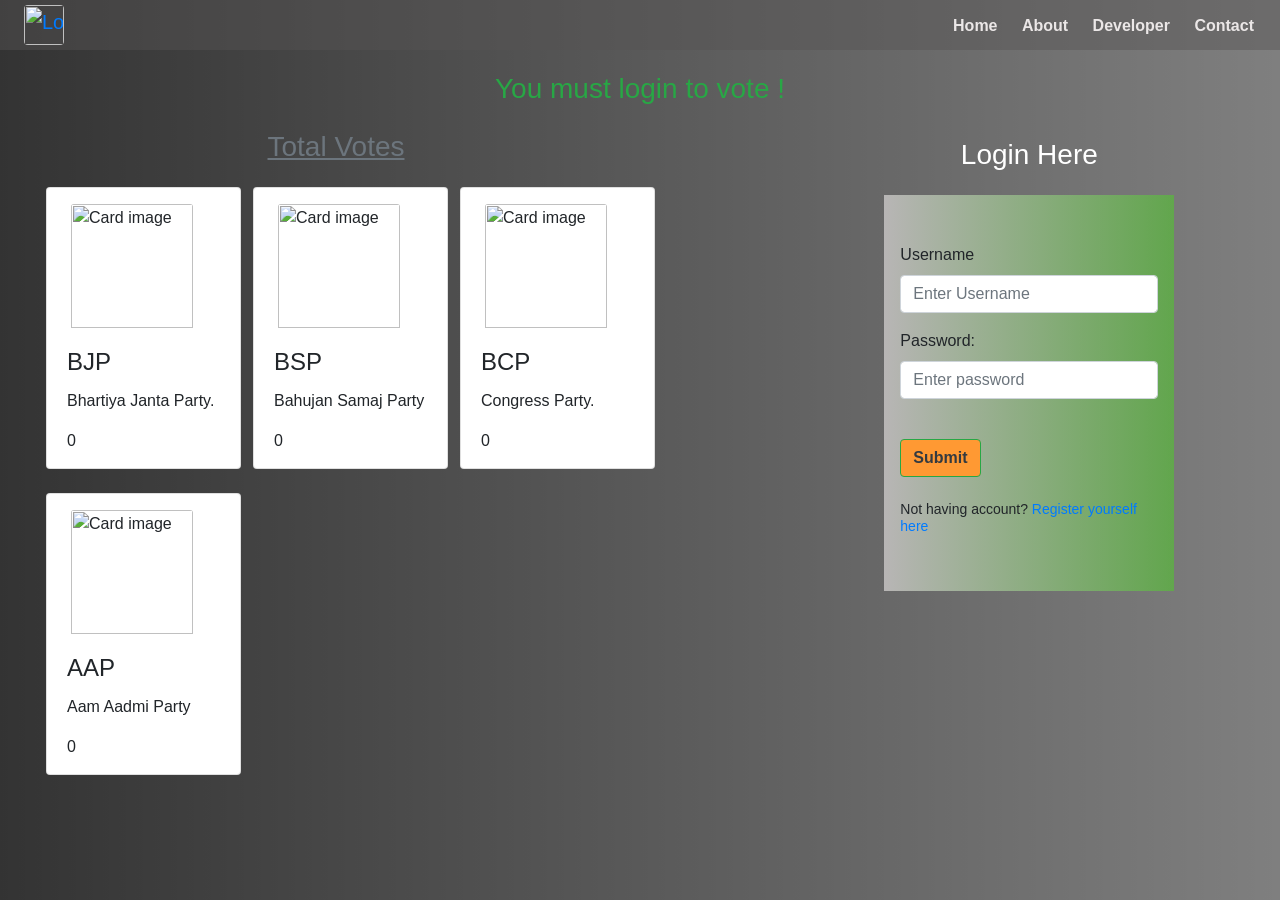
==== open.html @ d7e3abc3 "Add files via upload" ====
<html>
<head> 
<title> E-Voting </title>
<meta charset="utf-8">
  <meta name="viewport" content="width=device-width, initial-scale=1">
  <link rel="stylesheet" href="https://maxcdn.bootstrapcdn.com/bootstrap/4.4.1/css/bootstrap.min.css">
  <script src="https://ajax.googleapis.com/ajax/libs/jquery/3.4.1/jquery.min.js"></script>
  <script src="https://cdnjs.cloudflare.com/ajax/libs/popper.js/1.16.0/umd/popper.min.js"></script>
  <script src="https://maxcdn.bootstrapcdn.com/bootstrap/4.4.1/js/bootstrap.min.js"></script>
  <link rel="stylesheet" href="style.css">
</head>

<body>

<nav class="topnavbar fixed-top navbar-header page-scroll">
    <a class="navbar-brand ml-4" href="#">
        <img src="pictures/download.png" class="rounded" alt="Logo" style="width:40px;">
      </a>
            <div class="nav-links mr-3">
                <ul>
                    <li> <a href="#"> Home </a></li>
                    <li> <a href="#"> About </a></li>
                    <li> <a href="#"> Developer </a></li>
                    <li> <a href="#"> Contact</a></li>
                </ul>
            </div>
        </nav>    
    </br> </br> <br>
<h3 class="text-center text-success"> You must login to <span class="vote">vote ! </span></h3>
    <div class="container-fluid my-4">
    <div class="row">
        <div class="col-md-6 ml-3">
        <h3 class="text-center mb-4 text-secondary"><u> Total Votes </u></h3>
            <div class="row mr-1">
                <div class="col-md-4 mb-4">
                    <div class="container">
                    <div class="card" style="width:195px; height:282px">
                    <img class="card-img-top mx-4 mt-3" src="pictures/download (1).png" alt="Card image" style="width:122px" height="124px">
                    <div class="card-body">
                    <h4 class="card-title">BJP</h4>
                    <p class="card-text">Bhartiya Janta Party.</p>
                    <p> 0 </p>
                    </div>
                </div>
                </div>
            </div>

            <div class="col-md-4">
                    <div class="container">
                    <div class="card" style="width:195px; height:282px">
                    <img class="card-img-top mx-4 mt-3" src="pictures/2.png" alt="Card image" style="width:122px" height="124px">
                    <div class="card-body">
                    <h4 class="card-title">BSP</h4>
                    <p class="card-text">Bahujan Samaj Party</p>
                    <p> 0 </p>
                    </div>
                </div>
                </div>
            </div>

            <div class="col-md-4">
                    <div class="container">
                    <div class="card" style="width:195px; height:282px">
                    <img class="card-img-top mx-4 mt-3" src="pictures/download (2).png" alt="Card image" style="width:122px" height="124px">
                    <div class="card-body">
                    <h4 class="card-title">BCP</h4>
                    <p class="card-text">Congress Party.</p>
                    <p> 0 </p>
                    </div>
                </div>
                </div>
            </div>

            <div class="col-md-4">
                    <div class="container">
                    <div class="card" style="width:195px; height:282px">
                    <img class="card-img-top mx-4 mt-3" src="pictures/1554915296.png" alt="Card image" style="width:122px" height="124px">
                    <div class="card-body">
                    <h4 class="card-title">AAP</h4>
                    <p class="card-text">Aam Aadmi Party</p>
                    <p> 0 </p>
                    </div>
                </div>
                </div>
            </div>

</div>
</div>
    <!--------------------------------- Login Form ----------------------------------------------->
                <div class="col-md-3 offset-md-2 my-2 ">
                    <h3 class="text-center mb-4 text-white"> Login Here </h3>
        
                <form action="validation.php" method="POST" class="lgin px-3 py-5">
                <div class="form-group">
                <label for="username">Username</label>
                <input type="text" class="form-control" name="username" id="username" placeholder="Enter Username">
                </div>
                <div class="form-group">
                <label for="pswrd">Password:</label>
                <input type="password" class="form-control" id="pwd" placeholder="Enter password" name="pswrd">
                </div>

                <button type="submit" class="btn btn-success my-4 logbtn text-dark">Submit</button>
                <h6 style="font-size: 14px;"> Not having account? <a href="regist.html"> Register yourself here </a> </h6>
                </form>

</div>
</body>
</html>
---- style.css ----
body{
    background: linear-gradient(to right, rgba(0, 0, 0, 0.8), rgba(0, 0, 0, 0.5)), url(pictures/PqICny.jpg);
    background-size: cover;
}
.topnavbar{
    background: rgba(87, 85, 85, 0.445);
}
.nav-links{
    top: 14px;
    float: right;
    position: relative;
}

.nav-links ul li{
    display: inline-block;
    margin: 0px;
    list-style-type: none;
}

.nav-links ul li a{
    color: rgb(235, 231, 231);
    font-weight: bold;
    padding: 5px 10px;
}
.nav-links ul li a:hover{
    text-decoration: none;
    background-color: rgba(78, 204, 40, 0.575);
}
.lgin{
    background:  linear-gradient(to right, rgba(204, 201, 201, 0.8), rgba(78, 204, 40, 0.541));
}
.logbtn{
    background:  #FF9933;
    font-weight: bold;        
}
.logbtn:hover{
    background:  #da8531;
}
.frm{
    font-family: 'Franklin Gothic Medium', 'Arial Narrow', Arial, sans-serif;
    color: white;
}
.vote{
    animation: blink 1s linear infinite;
}
@keyframes blink{
    0%{ 
        opacity: 0; 
      } 
      50%{ 
        opacity: 0.7; 
      } 
      100%{ 
        opacity: 0; 
      } 
}
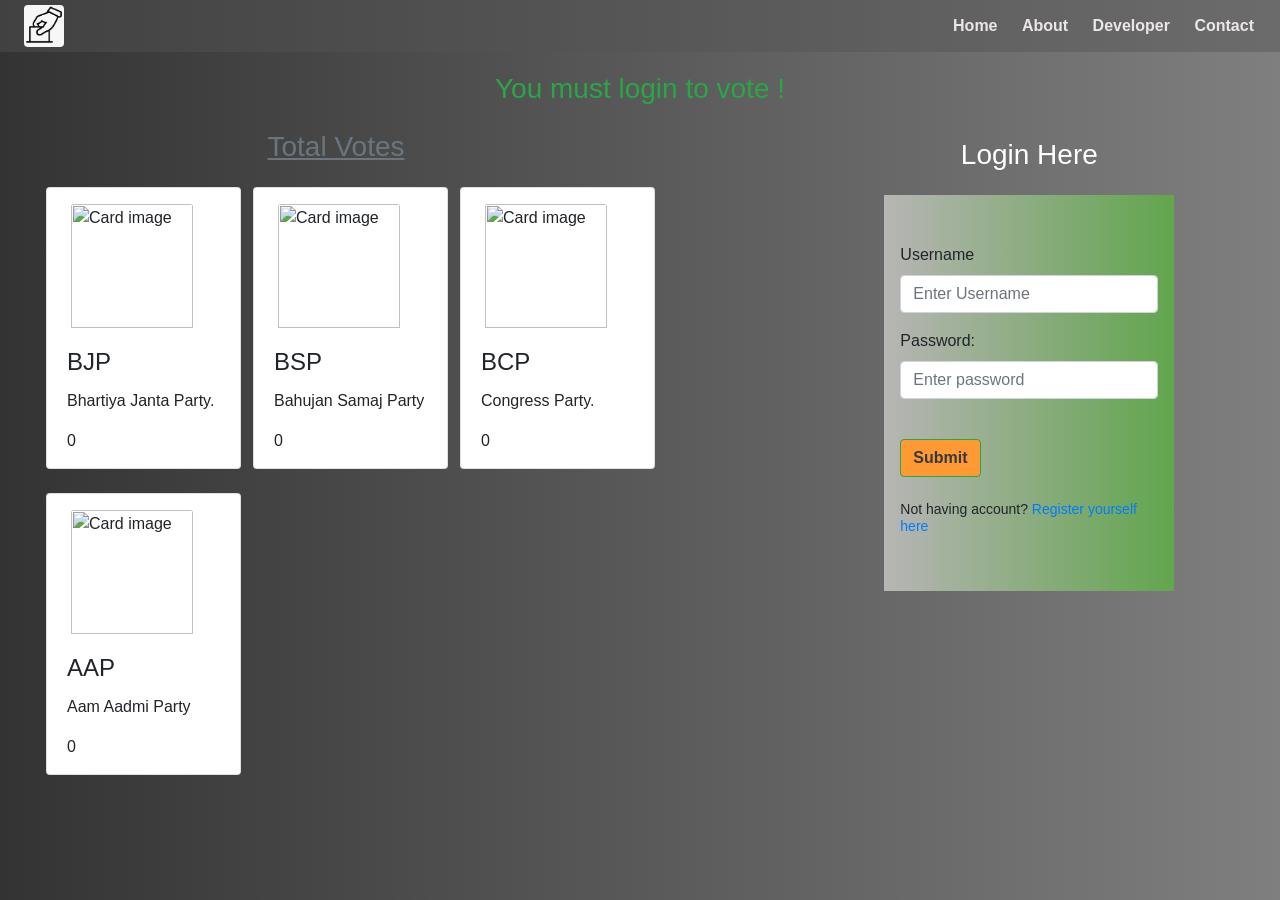
==== commit 614556bf: "Update open.html" ====
--- a/open.html
+++ b/open.html
@@ -14,7 +14,7 @@
 
 <nav class="topnavbar fixed-top navbar-header page-scroll">
     <a class="navbar-brand ml-4" href="#">
-        <img src="pictures/download.png" class="rounded" alt="Logo" style="width:40px;">
+        <img src="download.png" class="rounded" alt="Logo" style="width:40px;">
       </a>
             <div class="nav-links mr-3">
                 <ul>
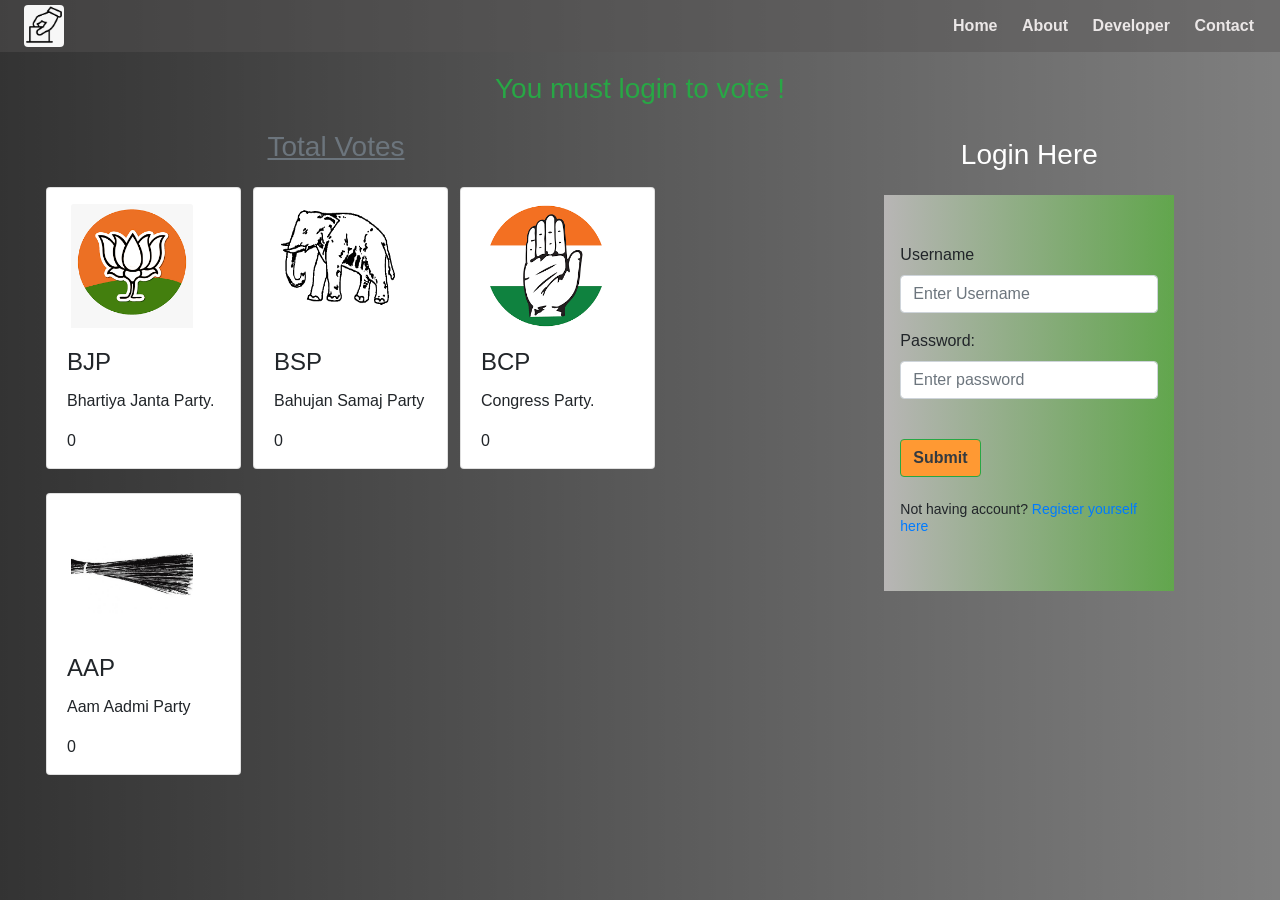
==== commit a7205ffa: "Update open.html" ====
--- a/open.html
+++ b/open.html
@@ -35,7 +35,7 @@
                 <div class="col-md-4 mb-4">
                     <div class="container">
                     <div class="card" style="width:195px; height:282px">
-                    <img class="card-img-top mx-4 mt-3" src="pictures/download (1).png" alt="Card image" style="width:122px" height="124px">
+                    <img class="card-img-top mx-4 mt-3" src="download (1).png" alt="Card image" style="width:122px" height="124px">
                     <div class="card-body">
                     <h4 class="card-title">BJP</h4>
                     <p class="card-text">Bhartiya Janta Party.</p>
@@ -48,7 +48,7 @@
             <div class="col-md-4">
                     <div class="container">
                     <div class="card" style="width:195px; height:282px">
-                    <img class="card-img-top mx-4 mt-3" src="pictures/2.png" alt="Card image" style="width:122px" height="124px">
+                    <img class="card-img-top mx-4 mt-3" src="2.png" alt="Card image" style="width:122px" height="124px">
                     <div class="card-body">
                     <h4 class="card-title">BSP</h4>
                     <p class="card-text">Bahujan Samaj Party</p>
@@ -61,7 +61,7 @@
             <div class="col-md-4">
                     <div class="container">
                     <div class="card" style="width:195px; height:282px">
-                    <img class="card-img-top mx-4 mt-3" src="pictures/download (2).png" alt="Card image" style="width:122px" height="124px">
+                    <img class="card-img-top mx-4 mt-3" src="download (2).png" alt="Card image" style="width:122px" height="124px">
                     <div class="card-body">
                     <h4 class="card-title">BCP</h4>
                     <p class="card-text">Congress Party.</p>
@@ -74,7 +74,7 @@
             <div class="col-md-4">
                     <div class="container">
                     <div class="card" style="width:195px; height:282px">
-                    <img class="card-img-top mx-4 mt-3" src="pictures/1554915296.png" alt="Card image" style="width:122px" height="124px">
+                    <img class="card-img-top mx-4 mt-3" src="1554915296.png" alt="Card image" style="width:122px" height="124px">
                     <div class="card-body">
                     <h4 class="card-title">AAP</h4>
                     <p class="card-text">Aam Aadmi Party</p>
